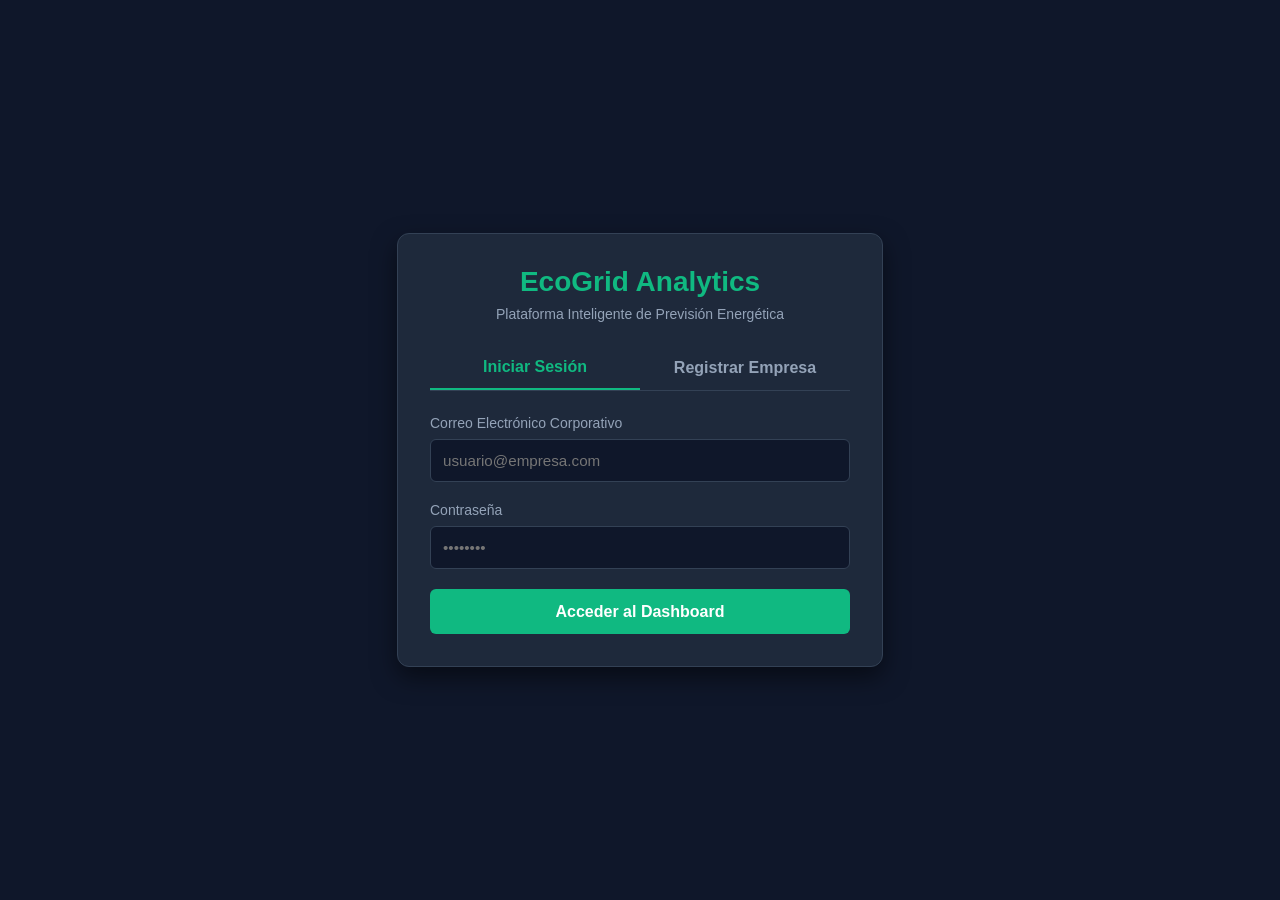
==== src/dashboard/index.html @ 2555941c "feat(frontend): anade vistas iniciales del dashboard (index, admin y dashboard interactivo NF1)" ====
<!DOCTYPE html>
<html lang="es">
<head>
    <meta charset="UTF-8">
    <meta name="viewport" content="width=device-width, initial-scale=1.0">
    <title>EcoGrid Analytics - Acceso Corporativo</title>
    <style>
        :root {
            --bg-primary: #0f172a;
            --card-bg: #1e293b;
            --accent: #10b981;
            --accent-hover: #059669;
            --text-main: #f8fafc;
            --text-muted: #94a3b8;
            --border-color: #334155;
        }

        body {
            font-family: 'Segoe UI', Tahoma, Geneva, Verdana, sans-serif;
            background-color: var(--bg-primary);
            color: var(--text-main);
            display: flex;
            justify-content: center;
            align-items: center;
            min-height: 100vh;
            margin: 0;
        }

        .auth-container {
            background-color: var(--card-bg);
            border: 1px solid var(--border-color);
            border-radius: 12px;
            padding: 2rem;
            width: 100%;
            max-width: 420px;
            box-shadow: 0 10px 25px rgba(0,0,0,0.5);
        }

        .brand-header {
            text-align: center;
            margin-bottom: 1.5rem;
        }

        .brand-header h1 {
            margin: 0;
            font-size: 1.75rem;
            color: var(--accent);
        }

        .brand-header p {
            margin: 0.5rem 0 0;
            color: var(--text-muted);
            font-size: 0.875rem;
        }

        .tab-buttons {
            display: flex;
            margin-bottom: 1.5rem;
            border-bottom: 1px solid var(--border-color);
        }

        .tab-btn {
            flex: 1;
            padding: 0.75rem;
            background: none;
            border: none;
            color: var(--text-muted);
            font-size: 1rem;
            font-weight: 600;
            cursor: pointer;
            transition: all 0.3s;
        }

        .tab-btn.active {
            color: var(--accent);
            border-bottom: 2px solid var(--accent);
        }

        .form-group {
            margin-bottom: 1.25rem;
        }

        .form-group label {
            display: block;
            margin-bottom: 0.5rem;
            font-size: 0.875rem;
            color: var(--text-muted);
        }

        .form-group input {
            width: 100%;
            padding: 0.75rem;
            background-color: var(--bg-primary);
            border: 1px solid var(--border-color);
            border-radius: 6px;
            color: var(--text-main);
            box-sizing: border-box;
            font-size: 0.95rem;
        }

        .form-group input:focus {
            outline: none;
            border-color: var(--accent);
        }

        .submit-btn {
            width: 100%;
            padding: 0.85rem;
            background-color: var(--accent);
            color: white;
            border: none;
            border-radius: 6px;
            font-weight: 600;
            font-size: 1rem;
            cursor: pointer;
            transition: background-color 0.2s;
        }

        .submit-btn:hover {
            background-color: var(--accent-hover);
        }

        .form-section {
            display: none;
        }

        .form-section.active {
            display: block;
        }
    </style>
</head>
<body>

    <div class="auth-container">
        <div class="brand-header">
            <h1>EcoGrid Analytics</h1>
            <p>Plataforma Inteligente de Previsión Energética</p>
        </div>

        <div class="tab-buttons">
            <button class="tab-btn active" onclick="switchTab('login')">Iniciar Sesión</button>
            <button class="tab-btn" onclick="switchTab('register')">Registrar Empresa</button>
        </div>

        <!-- FORMULARIO DE INICIO DE SESIÓN -->
        <form id="loginForm" class="form-section active" onsubmit="handleLogin(event)">
            <div class="form-group">
                <label for="loginEmail">Correo Electrónico Corporativo</label>
                <input type="email" id="loginEmail" placeholder="usuario@empresa.com" required>
            </div>
            <div class="form-group">
                <label for="loginPassword">Contraseña</label>
                <input type="password" id="loginPassword" placeholder="••••••••" required>
            </div>
            <button type="submit" class="submit-btn">Acceder al Dashboard</button>
        </form>

        <!-- FORMULARIO DE REGISTRO MAPEADO A TABLA USUARIOS (Oracle) -->
        <form id="registerForm" class="form-section" onsubmit="handleRegister(event)">
            <div class="form-group">
                <label for="regCIF">CIF Corporativo (Empresa)</label>
                <input type="text" id="regCIF" placeholder="" pattern="^[A-Za-z0-9]{9}$" title="Introduzca un CIF válido de 9 caracteres" required>
            </div>
            <div class="form-group">
                <label for="regNombre">Nombre Completo (Administrador)</label>
                <input type="text" id="regNombre" placeholder="" required>
            </div>
            <div class="form-group">
                <label for="regEmail">Correo Electrónico Corporativo</label>
                <input type="email" id="regEmail" placeholder="" required>
            </div>
            <div class="form-group">
                <label for="regPassword">Contraseña</label>
                <input type="password" id="regPassword" placeholder="Mínimo 8 caracteres" minlength="8" required>
            </div>
            <button type="submit" class="submit-btn">Crear Cuenta Corporativa</button>
        </form>
    </div>

    <script>
        function switchTab(tab) {
            document.querySelectorAll('.tab-btn').forEach(btn => btn.classList.remove('active'));
            document.querySelectorAll('.form-section').forEach(form => form.classList.remove('active'));

            if (tab === 'login') {
                document.querySelectorAll('.tab-btn')[0].classList.add('active');
                document.getElementById('loginForm').classList.add('active');
            } else {
                document.querySelectorAll('.tab-btn')[1].classList.add('active');
                document.getElementById('registerForm').classList.add('active');
            }
        }

        function handleLogin(e) {
            e.preventDefault();
            // Simulación de autenticación exitosa (redirección a la vista del dashboard)
            window.location.href = 'dashboard.html';
        }

        function handleRegister(e) {
            e.preventDefault();
            const userData = {
                cif: document.getElementById('regCIF').value,
                nombre: document.getElementById('regNombre').value,
                email: document.getElementById('regEmail').value,
                // El primer registro asigna automáticamente idRol: 1 (Administrador Corporativo)
                idRol: 1,
                activo: true
            };
            
            alert('Registro corporativo iniciado correctamente para la empresa con CIF: ' + userData.cif);
            window.location.href = 'dashboard.html';
        }
    </script>
</body>
</html>
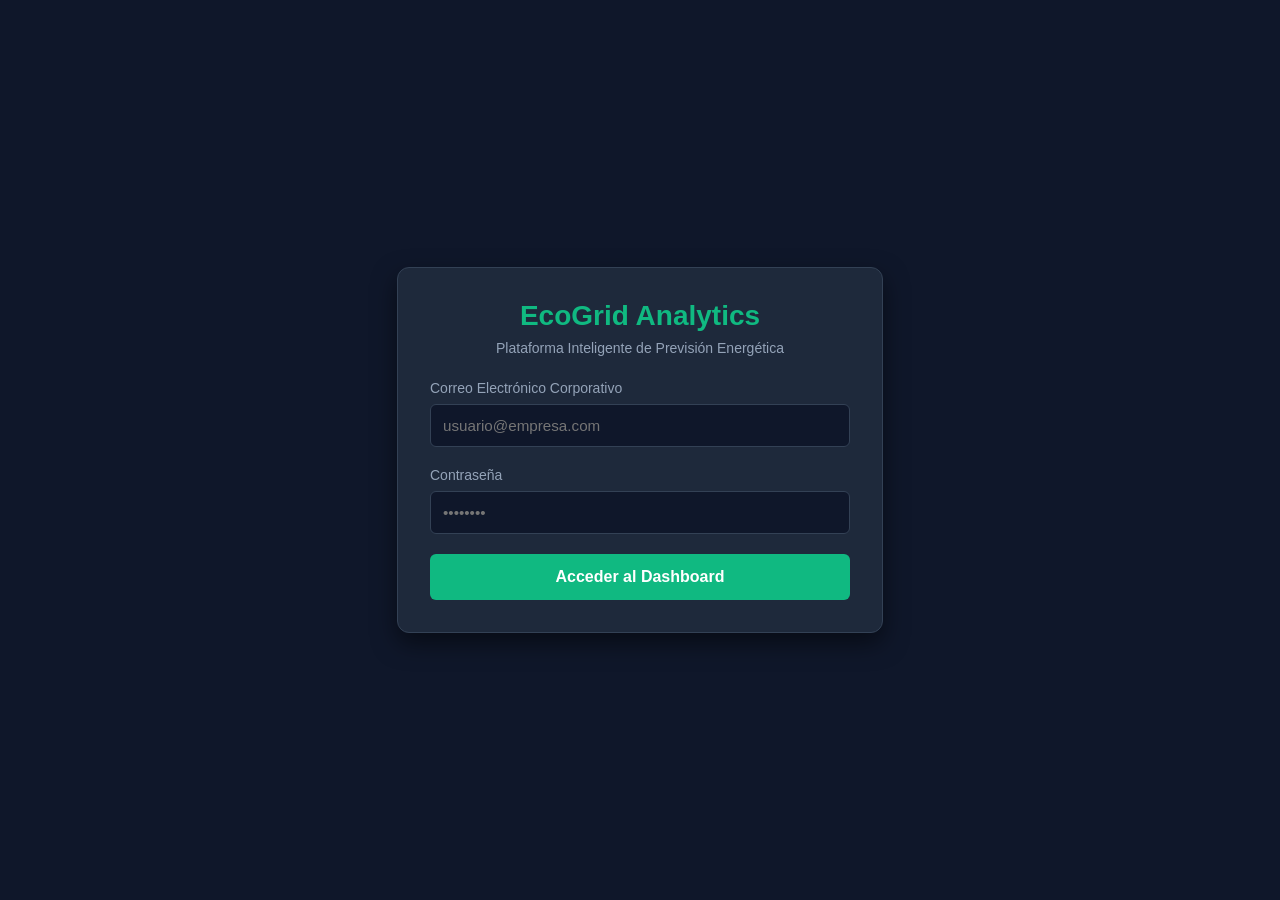
==== commit 1fefd9ea: "feat: actualización del dashboard y servicios frontend" ====
--- a/src/dashboard/index.html
+++ b/src/dashboard/index.html
@@ -13,6 +13,7 @@
             --text-main: #f8fafc;
             --text-muted: #94a3b8;
             --border-color: #334155;
+            --danger: #ef4444;
         }
 
         body {
@@ -51,29 +52,6 @@
             margin: 0.5rem 0 0;
             color: var(--text-muted);
             font-size: 0.875rem;
-        }
-
-        .tab-buttons {
-            display: flex;
-            margin-bottom: 1.5rem;
-            border-bottom: 1px solid var(--border-color);
-        }
-
-        .tab-btn {
-            flex: 1;
-            padding: 0.75rem;
-            background: none;
-            border: none;
-            color: var(--text-muted);
-            font-size: 1rem;
-            font-weight: 600;
-            cursor: pointer;
-            transition: all 0.3s;
-        }
-
-        .tab-btn.active {
-            color: var(--accent);
-            border-bottom: 2px solid var(--accent);
         }
 
         .form-group {
@@ -120,12 +98,17 @@
             background-color: var(--accent-hover);
         }
 
-        .form-section {
-            display: none;
+        .submit-btn:disabled {
+            cursor: wait;
+            opacity: 0.7;
         }
 
-        .form-section.active {
-            display: block;
+        .error-msg {
+            color: var(--danger);
+            font-size: 0.85rem;
+            text-align: center;
+            margin-top: 0.75rem;
+            display: none;
         }
     </style>
 </head>
@@ -137,80 +120,48 @@
             <p>Plataforma Inteligente de Previsión Energética</p>
         </div>
 
-        <div class="tab-buttons">
-            <button class="tab-btn active" onclick="switchTab('login')">Iniciar Sesión</button>
-            <button class="tab-btn" onclick="switchTab('register')">Registrar Empresa</button>
-        </div>
-
         <!-- FORMULARIO DE INICIO DE SESIÓN -->
-        <form id="loginForm" class="form-section active" onsubmit="handleLogin(event)">
+        <form id="loginForm">
             <div class="form-group">
                 <label for="loginEmail">Correo Electrónico Corporativo</label>
-                <input type="email" id="loginEmail" placeholder="usuario@empresa.com" required>
+                <input type="email" id="loginEmail" placeholder="usuario@empresa.com" autocomplete="username" required>
             </div>
             <div class="form-group">
                 <label for="loginPassword">Contraseña</label>
-                <input type="password" id="loginPassword" placeholder="••••••••" required>
+                <input type="password" id="loginPassword" placeholder="••••••••" autocomplete="current-password" required>
             </div>
             <button type="submit" class="submit-btn">Acceder al Dashboard</button>
-        </form>
-
-        <!-- FORMULARIO DE REGISTRO MAPEADO A TABLA USUARIOS (Oracle) -->
-        <form id="registerForm" class="form-section" onsubmit="handleRegister(event)">
-            <div class="form-group">
-                <label for="regCIF">CIF Corporativo (Empresa)</label>
-                <input type="text" id="regCIF" placeholder="" pattern="^[A-Za-z0-9]{9}$" title="Introduzca un CIF válido de 9 caracteres" required>
-            </div>
-            <div class="form-group">
-                <label for="regNombre">Nombre Completo (Administrador)</label>
-                <input type="text" id="regNombre" placeholder="" required>
-            </div>
-            <div class="form-group">
-                <label for="regEmail">Correo Electrónico Corporativo</label>
-                <input type="email" id="regEmail" placeholder="" required>
-            </div>
-            <div class="form-group">
-                <label for="regPassword">Contraseña</label>
-                <input type="password" id="regPassword" placeholder="Mínimo 8 caracteres" minlength="8" required>
-            </div>
-            <button type="submit" class="submit-btn">Crear Cuenta Corporativa</button>
+            <div id="errorMsg" class="error-msg" role="alert"></div>
         </form>
     </div>
 
-    <script>
-        function switchTab(tab) {
-            document.querySelectorAll('.tab-btn').forEach(btn => btn.classList.remove('active'));
-            document.querySelectorAll('.form-section').forEach(form => form.classList.remove('active'));
+    <script type="module">
+        import { apiService } from './apiService.js';
 
-            if (tab === 'login') {
-                document.querySelectorAll('.tab-btn')[0].classList.add('active');
-                document.getElementById('loginForm').classList.add('active');
-            } else {
-                document.querySelectorAll('.tab-btn')[1].classList.add('active');
-                document.getElementById('registerForm').classList.add('active');
+        const loginForm = document.getElementById('loginForm');
+        const errorMsg = document.getElementById('errorMsg');
+        const submitButton = loginForm.querySelector('button[type="submit"]');
+
+        loginForm.addEventListener('submit', async (event) => {
+            event.preventDefault();
+            errorMsg.textContent = '';
+            errorMsg.style.display = 'none';
+            submitButton.disabled = true;
+
+            const email = document.getElementById('loginEmail').value.trim();
+            const password = document.getElementById('loginPassword').value;
+
+            try {
+                await apiService.login(email, password);
+                window.location.replace('dashboard.html');
+            } catch (error) {
+                errorMsg.textContent = 'No se pudo iniciar sesión. Comprueba el correo y la contraseña.';
+                errorMsg.style.display = 'block';
+                console.error('Error al iniciar sesión:', error);
+            } finally {
+                submitButton.disabled = false;
             }
-        }
-
-        function handleLogin(e) {
-            e.preventDefault();
-            // Simulación de autenticación exitosa (redirección a la vista del dashboard)
-            window.location.href = 'dashboard.html';
-        }
-
-        function handleRegister(e) {
-            e.preventDefault();
-            const userData = {
-                cif: document.getElementById('regCIF').value,
-                nombre: document.getElementById('regNombre').value,
-                email: document.getElementById('regEmail').value,
-                // El primer registro asigna automáticamente idRol: 1 (Administrador Corporativo)
-                idRol: 1,
-                activo: true
-            };
-            
-            alert('Registro corporativo iniciado correctamente para la empresa con CIF: ' + userData.cif);
-            window.location.href = 'dashboard.html';
-        }
+        });
     </script>
 </body>
 </html>
